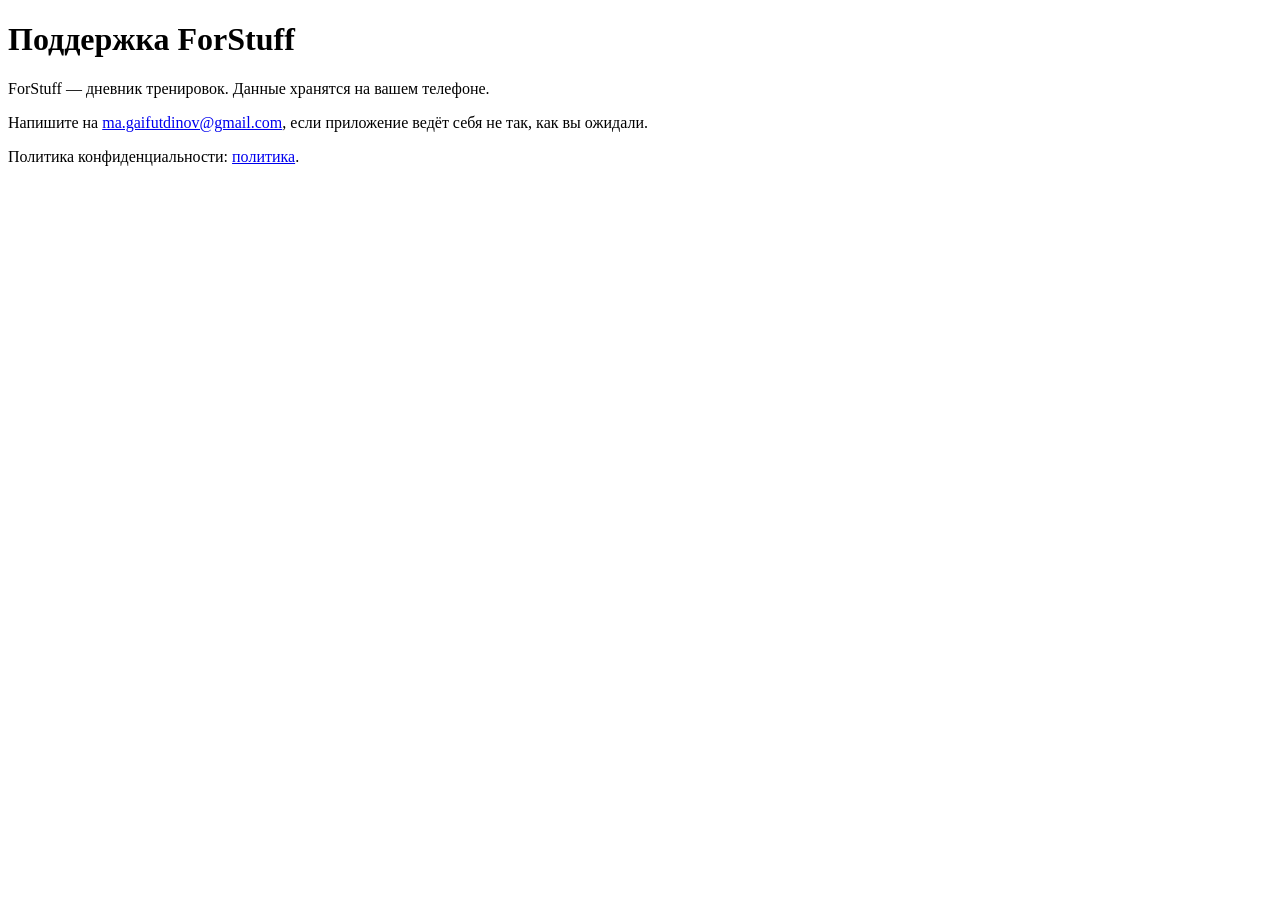
==== support/index.html @ 4c8234e0 "Publish the ForStuff privacy policy and support page." ====
<!DOCTYPE html>
<html lang="ru">
<head>
  <meta charset="utf-8">
  <meta name="viewport" content="width=device-width, initial-scale=1">
  <title>ForStuff — поддержка</title>
</head>
<body>
  <h1>Поддержка ForStuff</h1>
  <p>ForStuff — дневник тренировок. Данные хранятся на вашем телефоне.</p>
  <p>Напишите на <a href="mailto:ma.gaifutdinov@gmail.com">ma.gaifutdinov@gmail.com</a>, если приложение ведёт себя не так, как вы ожидали.</p>
  <p>Политика конфиденциальности: <a href="../privacy/">политика</a>.</p>
</body>
</html>
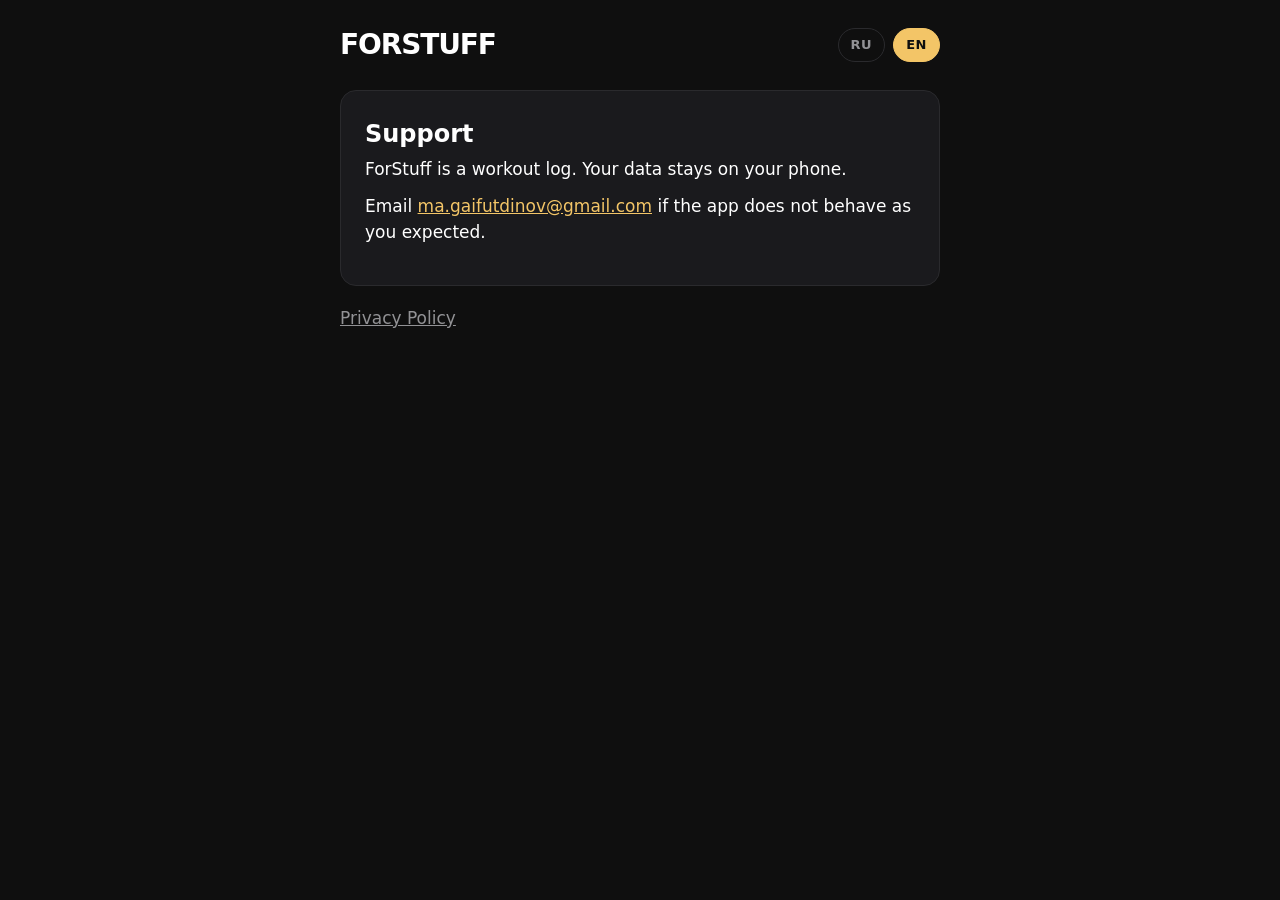
==== commit d1a7a90a: "Style the legal pages and add English copy." ====
--- a/support/index.html
+++ b/support/index.html
@@ -4,11 +4,42 @@
   <meta charset="utf-8">
   <meta name="viewport" content="width=device-width, initial-scale=1">
   <title>ForStuff — поддержка</title>
+  <link rel="stylesheet" href="../style.css">
+  <script>
+    (function () {
+      var saved = null;
+      try { saved = localStorage.getItem("forstuff-lang"); } catch (e) {}
+      var nav = (navigator.language || "ru").toLowerCase();
+      document.documentElement.lang = saved || (nav.indexOf("en") === 0 ? "en" : "ru");
+    })();
+  </script>
 </head>
 <body>
-  <h1>Поддержка ForStuff</h1>
-  <p>ForStuff — дневник тренировок. Данные хранятся на вашем телефоне.</p>
-  <p>Напишите на <a href="mailto:ma.gaifutdinov@gmail.com">ma.gaifutdinov@gmail.com</a>, если приложение ведёт себя не так, как вы ожидали.</p>
-  <p>Политика конфиденциальности: <a href="../privacy/">политика</a>.</p>
+  <div class="wrap">
+    <header class="top">
+      <p class="mark">FORSTUFF</p>
+      <div class="lang" role="group" aria-label="Language">
+        <button type="button" data-set-lang="ru">RU</button>
+        <button type="button" data-set-lang="en">EN</button>
+      </div>
+    </header>
+    <main>
+      <article data-copy="ru" data-title="ForStuff — поддержка">
+        <h1>Поддержка</h1>
+        <p>ForStuff — дневник тренировок. Данные хранятся на вашем телефоне.</p>
+        <p>Напишите на <a href="mailto:ma.gaifutdinov@gmail.com">ma.gaifutdinov@gmail.com</a>, если приложение ведёт себя не так, как вы ожидали.</p>
+      </article>
+      <article data-copy="en" data-title="ForStuff — Support">
+        <h1>Support</h1>
+        <p>ForStuff is a workout log. Your data stays on your phone.</p>
+        <p>Email <a href="mailto:ma.gaifutdinov@gmail.com">ma.gaifutdinov@gmail.com</a> if the app does not behave as you expected.</p>
+      </article>
+    </main>
+    <footer>
+      <a data-copy="ru" href="../privacy/">Политика конфиденциальности</a>
+      <a data-copy="en" href="../privacy/">Privacy Policy</a>
+    </footer>
+  </div>
+  <script src="../lang.js"></script>
 </body>
 </html>
--- a/style.css
+++ b/style.css
@@ -0,0 +1,133 @@
+:root {
+  color-scheme: dark;
+  --bg: #0f0f0f;
+  --card: #1a1a1d;
+  --text: #ffffff;
+  --muted: #929295;
+  --line: #2a2a2d;
+  --accent: #f3c567;
+  --accent-ink: #0f0f0f;
+}
+
+* {
+  box-sizing: border-box;
+}
+
+html,
+body {
+  margin: 0;
+  background: var(--bg);
+  color: var(--text);
+}
+
+body {
+  font-family: system-ui, -apple-system, "Segoe UI", sans-serif;
+  font-size: 17px;
+  line-height: 1.5;
+  min-height: 100vh;
+}
+
+.wrap {
+  max-width: 40rem;
+  margin: 0 auto;
+  padding: 28px 20px 64px;
+}
+
+.top {
+  display: flex;
+  align-items: center;
+  justify-content: space-between;
+  gap: 16px;
+  margin-bottom: 28px;
+}
+
+.mark {
+  margin: 0;
+  font-weight: 700;
+  font-size: 28px;
+  letter-spacing: -0.04em;
+  line-height: 1;
+}
+
+.lang {
+  display: flex;
+  gap: 8px;
+}
+
+.lang button {
+  appearance: none;
+  border: 1px solid var(--line);
+  background: transparent;
+  color: var(--muted);
+  border-radius: 999px;
+  padding: 6px 12px;
+  font: inherit;
+  font-size: 13px;
+  font-weight: 700;
+  letter-spacing: 0.04em;
+  cursor: pointer;
+}
+
+.lang button.is-on {
+  background: var(--accent);
+  border-color: var(--accent);
+  color: var(--accent-ink);
+}
+
+main {
+  background: var(--card);
+  border: 1px solid var(--line);
+  border-radius: 16px;
+  padding: 28px 24px;
+}
+
+h1 {
+  font-size: 1.5rem;
+  line-height: 1.25;
+  margin: 0 0 8px;
+  font-weight: 700;
+}
+
+.date,
+.lead {
+  color: var(--muted);
+}
+
+.date {
+  margin: 0 0 20px;
+}
+
+h2 {
+  font-size: 1.05rem;
+  margin: 28px 0 8px;
+}
+
+p {
+  margin: 0 0 12px;
+}
+
+ul {
+  margin: 0 0 12px;
+  padding-left: 1.2rem;
+}
+
+li {
+  margin: 6px 0;
+}
+
+a {
+  color: var(--accent);
+}
+
+footer {
+  margin-top: 20px;
+}
+
+footer a {
+  color: var(--muted);
+}
+
+html[lang="ru"] [data-copy="en"],
+html[lang="en"] [data-copy="ru"] {
+  display: none;
+}
